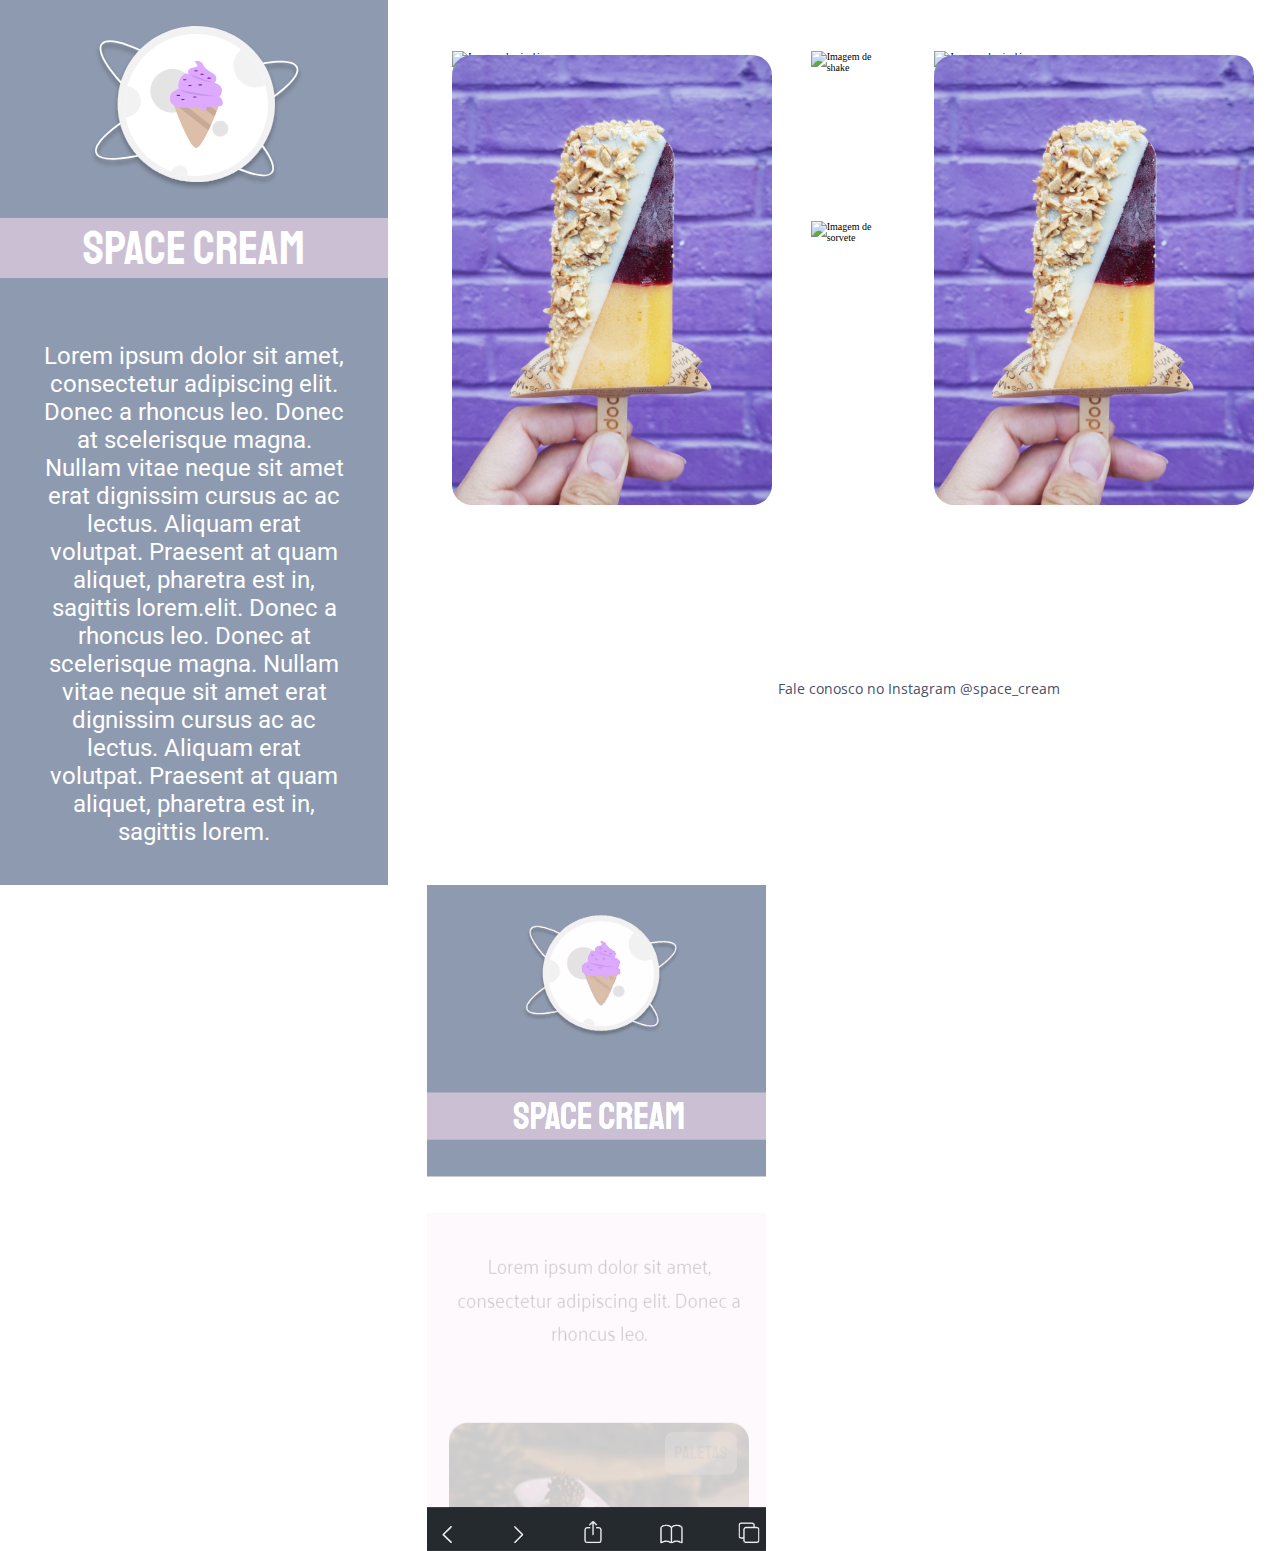
==== index.html @ e799c2d3 "Add files via upload" ====
<!DOCTYPE html>
<html lang="pt-BR">
  <head>
    <meta charset="UTF-8" />
    <meta http-equiv="X-UA-Compatible" content="IE=edge" />
    <meta name="viewport" content="width=device-width, initial-scale=1.0" />

    <link rel="preconnect" href="https://fonts.googleapis.com" />
    <link rel="preconnect" href="https://fonts.gstatic.com" crossorigin />
    <link
      href="https://fonts.googleapis.com/css2?family=Open+Sans:wght@700&family=Roboto&family=Staatliches&display=swap"
      rel="stylesheet"
    />
    <link rel="stylesheet" href="style.css" />

    <title>Space Cream</title>
  </head>
  <body>
    <aside>
      <div id="logo">
        <img src="assets/logo.svg" alt="Logo" />
      </div>
      <h1>SPACE CREAM</h1>
      <p id="desc">
        Lorem ipsum dolor sit amet, consectetur adipiscing elit. Donec a rhoncus
        leo. Donec at scelerisque magna. Nullam vitae neque sit amet erat
        dignissim cursus ac ac lectus. Aliquam erat volutpat. Praesent at quam
        aliquet, pharetra est in, sagittis lorem.elit. Donec a rhoncus leo.
        Donec at scelerisque magna. Nullam vitae neque sit amet erat dignissim
        cursus ac ac lectus. Aliquam erat volutpat. Praesent at quam aliquet,
        pharetra est in, sagittis lorem.
      </p>
    </aside>
    <main>
      <img src="assets/img-1.svg" alt="Imagem de picolé" />
      <img src="assets/img-2.svg" alt="Imagem de shake" />
      <img src="assets/img-1.svg" alt="Imagem de picolé" />
      <img src="assets/img-4.svg" alt="Imagem de picolé" class="ice" />
      <img src="assets/img-3.svg" alt="Imagem de sorvete" id="cream" />
      <img src="assets/img-4.svg" alt="Imagem de picolé" class="ice" />
      <p id="p-link">
        Fale conosco no Instagram <a href="#" target="_blank">@space_cream</a>
      </p>
    </main>
    <footer></footer>
  </body>
</html>
<img src="assets/video-1.gif" alt="Video do projeto" />
---- style.css ----
* {
  margin: 0;
  padding: 0;
  box-sizing: border-box;
}
:root {
  font-size: 62.5%;
  --font-o: "Open Sans", sans-serif;
  --font-r: "Roboto", sans-serif;
  --font-s: "Staatliches", cursive;
}
body {
  display: grid;
  grid-template-columns: 3fr 6fr;
  position: absolute;
}

/* Aside */

aside {
  background-color: #8e9aaf;
  margin-right: 3vw;
}

#logo {
  margin: 2vw auto;
  display: flex;
  justify-content: center;
  animation: myAnim2 2s ease 0s 1 normal forwards;
}

h1 {
  font-family: var(--font-s);
  font-weight: 400;
  font-size: 4.8rem;
  color: #fff;
  background: #cbc0d3;
  text-align: center;
  animation: myAnim 2s ease 0s 1 normal forwards;
}

#desc {
  font-family: var(--font-r);
  font-weight: 400;
  font-size: 2.4rem;
  color: #fff;
  text-align: center;
  margin-top: 2vw;
  padding: 3vw;
  animation: myAnim 2s ease 0s 1 normal forwards;
}

/* Main */
main {
  display: grid;
  grid-template-columns: 1fr 1fr 1fr;
  gap: 3vw;
  margin: 4vw 2vw;
  animation: myAnim 2s ease 0s 1 normal forwards;
}
.ice {
  margin-top: -15vw;
}
#cream {
  margin-top: -2vw;
}
img:hover {
  transform: scale(1.1);
}

/* Footer */
#p-link {
  font-family: var(--font-o);
  font-weight: 400;
  font-size: 1.4rem;
  color: #4a4e69;
  text-align: center;
  position: relative;
  left: 24vw;
}

a {
  text-decoration: none;
  color: #4a4e69;
}

@keyframes myAnim {
  0% {
    opacity: 0;
    transform: translateY(50px);
  }

  100% {
    opacity: 1;
    transform: translateY(0);
  }
}

@keyframes myAnim2 {
  0% {
    transform: scale(0.5);
  }

  100% {
    transform: scale(1);
  }
}
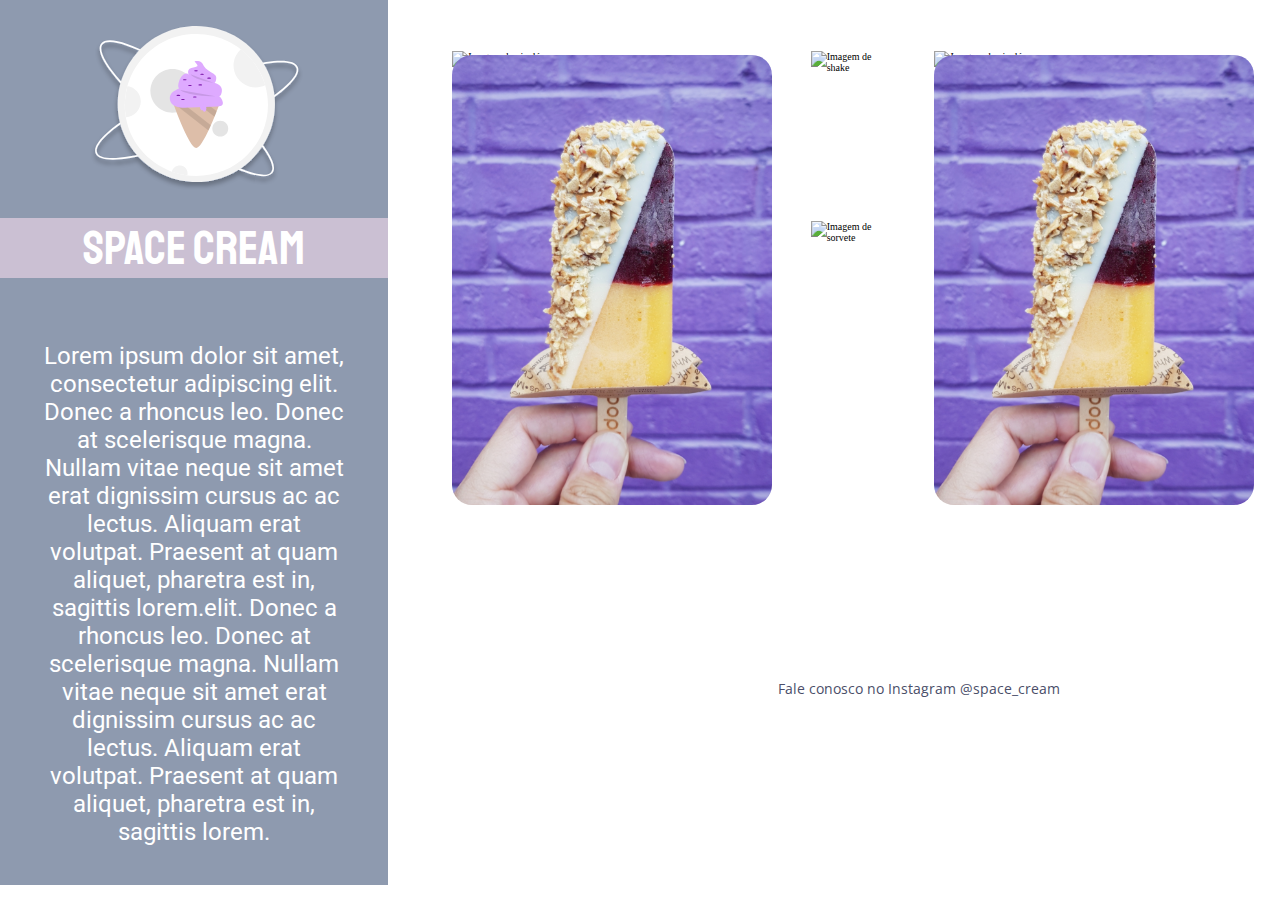
==== commit ee31b0af: "Update index.html" ====
--- a/index.html
+++ b/index.html
@@ -45,4 +45,3 @@
     <footer></footer>
   </body>
 </html>
-<img src="assets/video-1.gif" alt="Video do projeto" />
